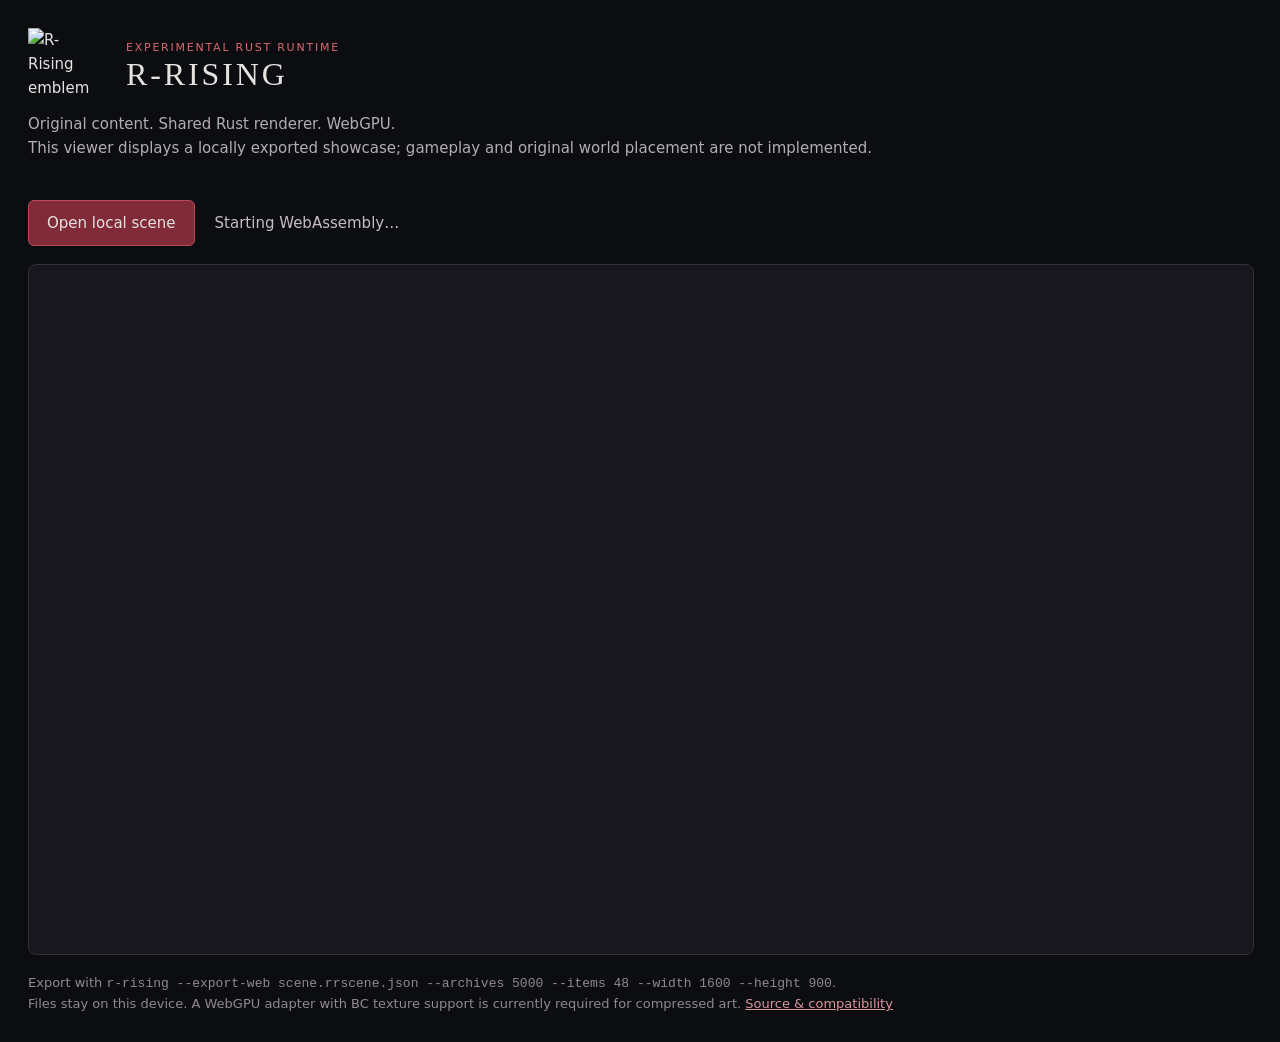
==== web/index.html @ 3d415c88 "Publish Rust runtime foundation with native and WebGPU content viewers" ====
<!doctype html>
<html lang="en">
<meta charset="utf-8">
<meta name="viewport" content="width=device-width,initial-scale=1">
<title>R-Rising · WebGPU content viewer</title>
<link rel="icon" href="branding/logo.png">
<style>
:root{color-scheme:dark;font:15px/1.6 system-ui;background:#0c0d11;color:#e5e2e0}body{max-width:1280px;margin:auto;padding:28px}header{display:flex;align-items:center;gap:22px}header img{width:76px;height:76px;object-fit:contain}h1{font:32px Georgia;letter-spacing:.09em;margin:0}p{color:#b4adb1;margin:8px 0 22px}.tag{font-size:11px;letter-spacing:.16em;color:#da6970;text-transform:uppercase}.toolbar{display:flex;gap:20px;align-items:center;flex-wrap:wrap;padding:18px 0}label{background:#812b39;border:1px solid #b94a58;border-radius:6px;padding:10px 18px;cursor:pointer}input{display:none}#status{color:#c9bdc4}canvas{display:block;width:100%;aspect-ratio:16/9;background:#17171d;border:1px solid #343039;border-radius:8px}footer{font-size:13px;color:#92898f;padding-top:18px}a{color:#db969e}
</style>
<header><img src="branding/logo.png" alt="R-Rising emblem"><div><div class="tag">Experimental Rust runtime</div><h1>R-RISING</h1></div></header>
<p>Original content. Shared Rust renderer. WebGPU.<br>This viewer displays a locally exported showcase; gameplay and original world placement are not implemented.</p>
<div class="toolbar"><label>Open local scene<input id="scene" type="file" accept=".json"></label><span id="status" role="status">Starting WebAssembly…</span></div>
<canvas id="viewport" width="1600" height="900" aria-label="Scene rendered by Rust and WebGPU"></canvas>
<footer>Export with <code>r-rising --export-web scene.rrscene.json --archives 5000 --items 48 --width 1600 --height 900</code>.<br>Files stay on this device. A WebGPU adapter with BC texture support is currently required for compressed art. <a href="https://github.com/LakoMoor/R-Rising">Source & compatibility</a></footer>
<script type="module">
import init, { BrowserViewer } from './pkg/rrising_web.js';
const status = document.querySelector('#status');
const input = document.querySelector('#scene');
let viewer, frame;
try {
  if (!navigator.gpu) throw new Error('WebGPU is unavailable in this browser. Use a browser with WebGPU support over HTTPS or localhost.');
  await init();
  status.textContent = 'Ready · open a local .rrscene.json file';
  input.addEventListener('change', async () => {
    const file = input.files[0];
    if (!file) return;
    delete document.documentElement.dataset.loaded;
    cancelAnimationFrame(frame);
    if (viewer) { viewer.free(); viewer = undefined; }
    status.textContent = 'Loading local content…';
    try {
      if (file.size > 256 * 1024 * 1024) throw new Error('Scene transfer exceeds 256 MiB');
      viewer = await BrowserViewer.create(document.querySelector('canvas'), await file.text());
      const render = () => {
        try { viewer.render(); frame = requestAnimationFrame(render); }
        catch (error) { status.textContent = `Render failed: ${error}`; }
      };
      render();
      status.textContent = `${viewer.item_count()} original objects · Rust / WebGPU · showcase only`;
      document.documentElement.dataset.loaded = 'true';
    } catch (error) { status.textContent = `Unable to load scene: ${error}`; }
  });
} catch (error) { status.textContent = String(error); }
</script>
</html>
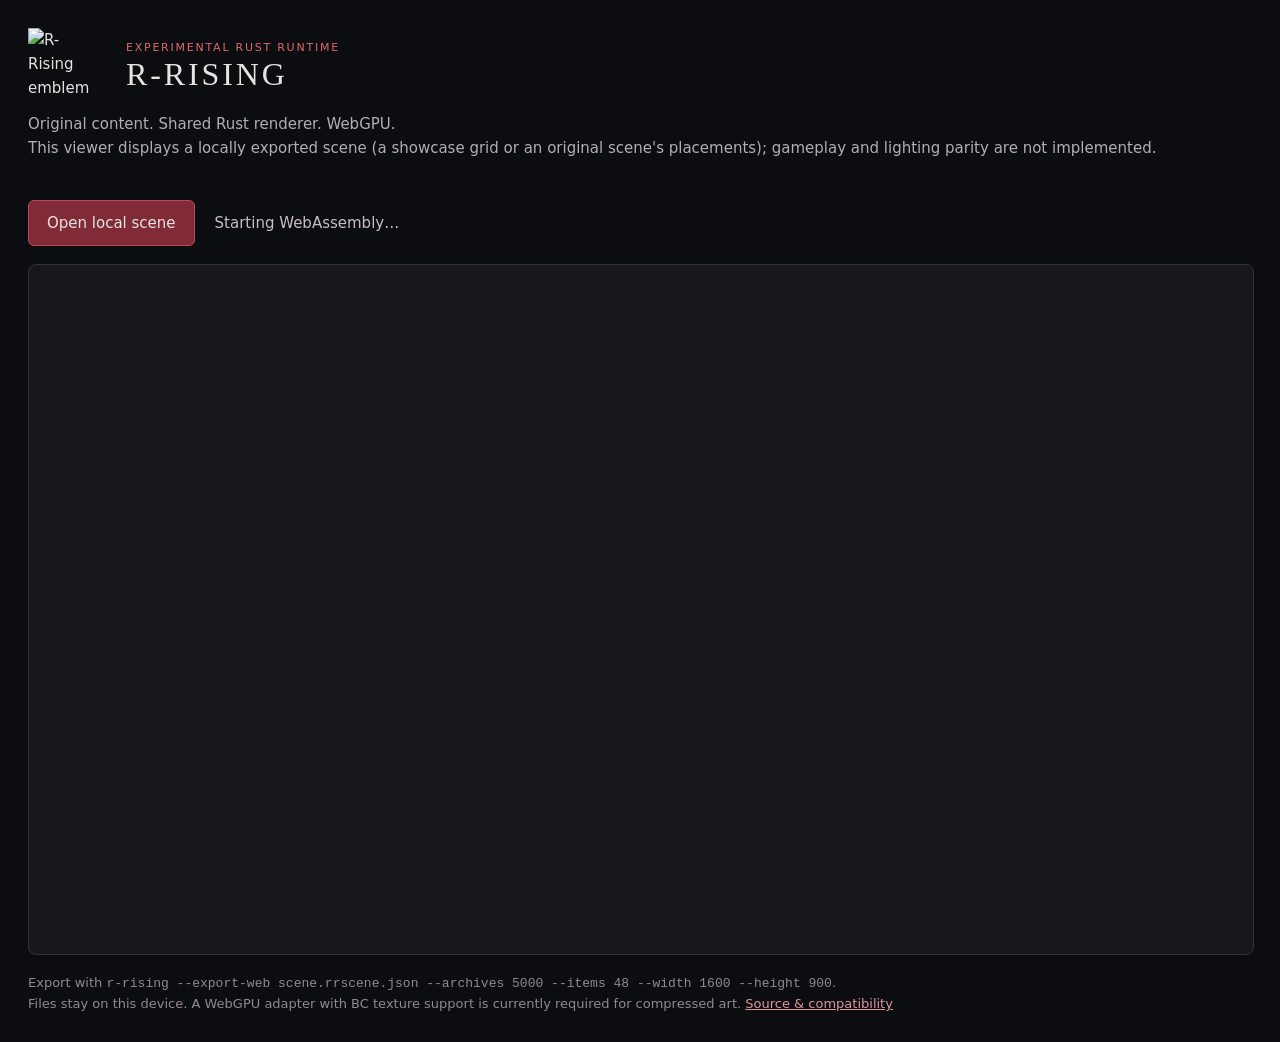
==== commit 8cbbe62a: "Render original scene entities at their LocalToWorld placements (native + WebGPU) Co-Authored-By: Cl" ====
--- a/web/index.html
+++ b/web/index.html
@@ -8,7 +8,7 @@
 :root{color-scheme:dark;font:15px/1.6 system-ui;background:#0c0d11;color:#e5e2e0}body{max-width:1280px;margin:auto;padding:28px}header{display:flex;align-items:center;gap:22px}header img{width:76px;height:76px;object-fit:contain}h1{font:32px Georgia;letter-spacing:.09em;margin:0}p{color:#b4adb1;margin:8px 0 22px}.tag{font-size:11px;letter-spacing:.16em;color:#da6970;text-transform:uppercase}.toolbar{display:flex;gap:20px;align-items:center;flex-wrap:wrap;padding:18px 0}label{background:#812b39;border:1px solid #b94a58;border-radius:6px;padding:10px 18px;cursor:pointer}input{display:none}#status{color:#c9bdc4}canvas{display:block;width:100%;aspect-ratio:16/9;background:#17171d;border:1px solid #343039;border-radius:8px}footer{font-size:13px;color:#92898f;padding-top:18px}a{color:#db969e}
 </style>
 <header><img src="branding/logo.png" alt="R-Rising emblem"><div><div class="tag">Experimental Rust runtime</div><h1>R-RISING</h1></div></header>
-<p>Original content. Shared Rust renderer. WebGPU.<br>This viewer displays a locally exported showcase; gameplay and original world placement are not implemented.</p>
+<p>Original content. Shared Rust renderer. WebGPU.<br>This viewer displays a locally exported scene (a showcase grid or an original scene's placements); gameplay and lighting parity are not implemented.</p>
 <div class="toolbar"><label>Open local scene<input id="scene" type="file" accept=".json"></label><span id="status" role="status">Starting WebAssembly…</span></div>
 <canvas id="viewport" width="1600" height="900" aria-label="Scene rendered by Rust and WebGPU"></canvas>
 <footer>Export with <code>r-rising --export-web scene.rrscene.json --archives 5000 --items 48 --width 1600 --height 900</code>.<br>Files stay on this device. A WebGPU adapter with BC texture support is currently required for compressed art. <a href="https://github.com/LakoMoor/R-Rising">Source & compatibility</a></footer>
@@ -36,7 +36,7 @@
         catch (error) { status.textContent = `Render failed: ${error}`; }
       };
       render();
-      status.textContent = `${viewer.item_count()} original objects · Rust / WebGPU · showcase only`;
+      status.textContent = `${viewer.item_count()} draw groups · Rust / WebGPU · original data, not gameplay`;
       document.documentElement.dataset.loaded = 'true';
     } catch (error) { status.textContent = `Unable to load scene: ${error}`; }
   });
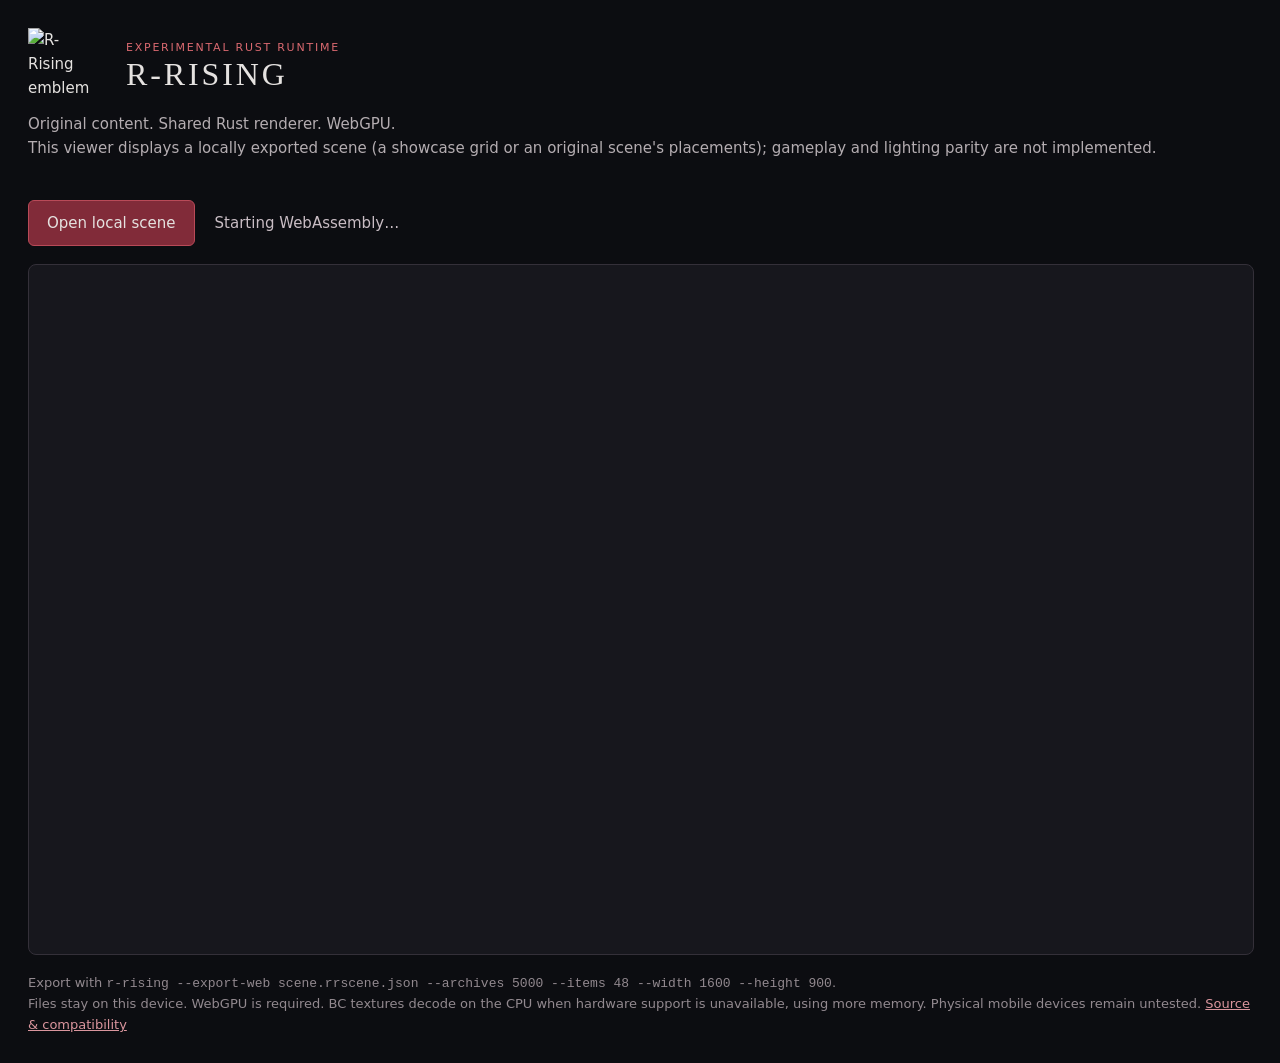
==== commit dae56e43: "Support BC textures without GPU compression and fix BC6H/BC7 orientation" ====
--- a/web/index.html
+++ b/web/index.html
@@ -11,7 +11,7 @@
 <p>Original content. Shared Rust renderer. WebGPU.<br>This viewer displays a locally exported scene (a showcase grid or an original scene's placements); gameplay and lighting parity are not implemented.</p>
 <div class="toolbar"><label>Open local scene<input id="scene" type="file" accept=".json"></label><span id="status" role="status">Starting WebAssembly…</span></div>
 <canvas id="viewport" width="1600" height="900" aria-label="Scene rendered by Rust and WebGPU"></canvas>
-<footer>Export with <code>r-rising --export-web scene.rrscene.json --archives 5000 --items 48 --width 1600 --height 900</code>.<br>Files stay on this device. A WebGPU adapter with BC texture support is currently required for compressed art. <a href="https://github.com/LakoMoor/R-Rising">Source & compatibility</a></footer>
+<footer>Export with <code>r-rising --export-web scene.rrscene.json --archives 5000 --items 48 --width 1600 --height 900</code>.<br>Files stay on this device. WebGPU is required. BC textures decode on the CPU when hardware support is unavailable, using more memory. Physical mobile devices remain untested. <a href="https://github.com/LakoMoor/R-Rising">Source & compatibility</a></footer>
 <script type="module">
 import init, { BrowserViewer } from './pkg/rrising_web.js';
 const status = document.querySelector('#status');
@@ -21,8 +21,7 @@
   if (!navigator.gpu) throw new Error('WebGPU is unavailable in this browser. Use a browser with WebGPU support over HTTPS or localhost.');
   await init();
   status.textContent = 'Ready · open a local .rrscene.json file';
-  input.addEventListener('change', async () => {
-    const file = input.files[0];
+  const load = async (file) => {
     if (!file) return;
     delete document.documentElement.dataset.loaded;
     cancelAnimationFrame(frame);
@@ -39,7 +38,15 @@
       status.textContent = `${viewer.item_count()} draw groups · Rust / WebGPU · original data, not gameplay`;
       document.documentElement.dataset.loaded = 'true';
     } catch (error) { status.textContent = `Unable to load scene: ${error}`; }
-  });
+  };
+  input.addEventListener('change', () => load(input.files[0]));
+  // Same-origin convenience: ?scene=<path> fetches a scene export served next to the page.
+  const preset = new URLSearchParams(location.search).get('scene');
+  if (preset && !/^[a-z][a-z0-9+.-]*:|^\/\//i.test(preset)) {
+    const response = await fetch(preset);
+    if (response.ok) await load(await response.blob());
+    else status.textContent = `Unable to fetch ${preset}: HTTP ${response.status}`;
+  }
 } catch (error) { status.textContent = String(error); }
 </script>
 </html>
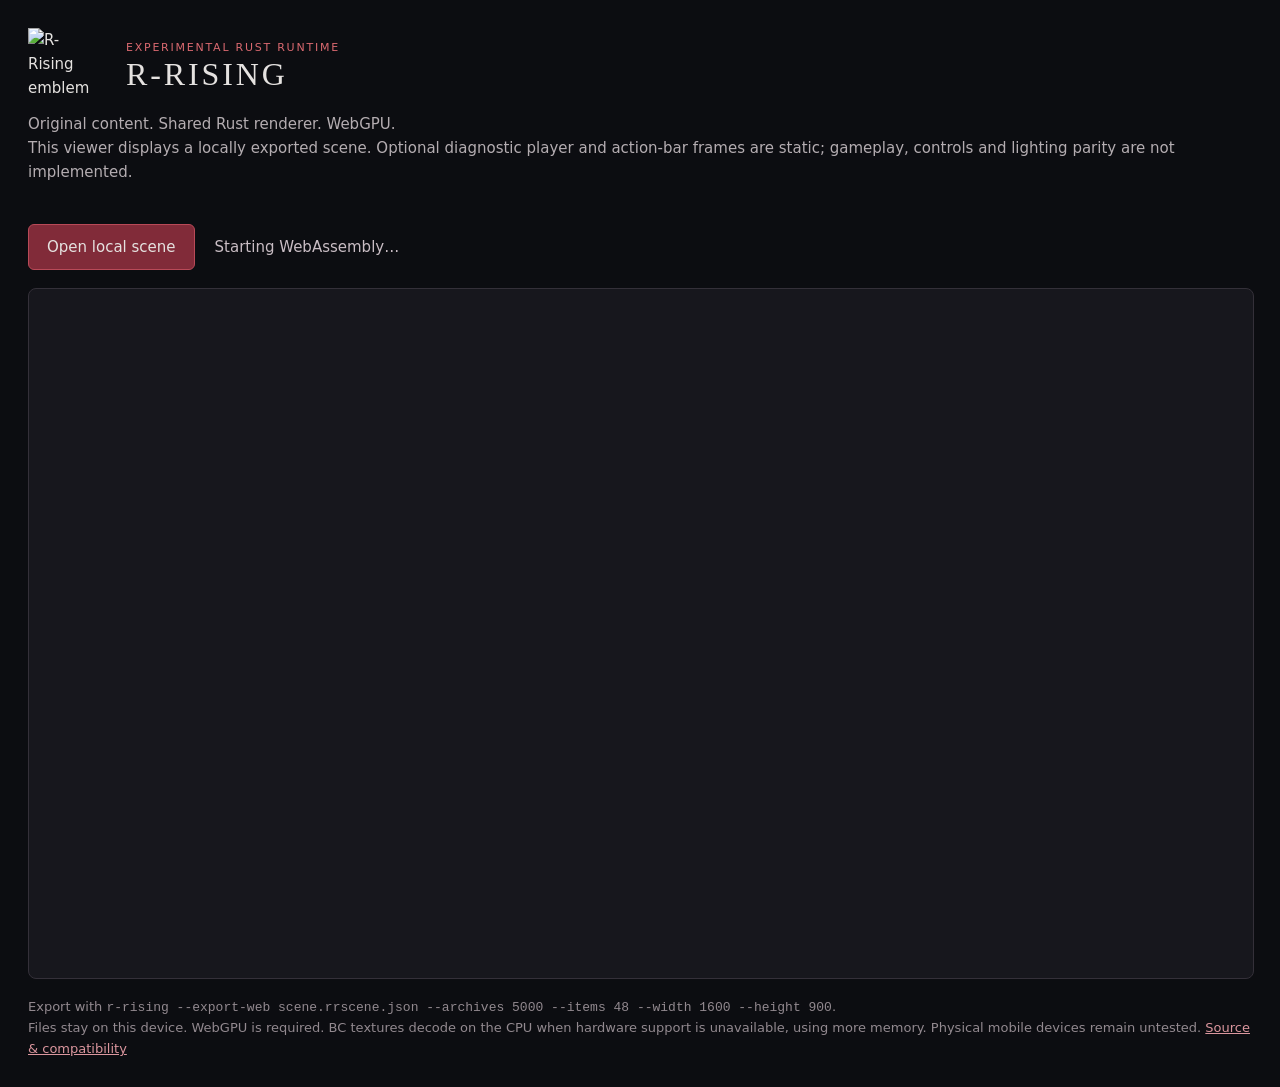
==== commit 00400c5a: "Export diagnostic player and HUD to browser" ====
--- a/web/index.html
+++ b/web/index.html
@@ -8,7 +8,7 @@
 :root{color-scheme:dark;font:15px/1.6 system-ui;background:#0c0d11;color:#e5e2e0}body{max-width:1280px;margin:auto;padding:28px}header{display:flex;align-items:center;gap:22px}header img{width:76px;height:76px;object-fit:contain}h1{font:32px Georgia;letter-spacing:.09em;margin:0}p{color:#b4adb1;margin:8px 0 22px}.tag{font-size:11px;letter-spacing:.16em;color:#da6970;text-transform:uppercase}.toolbar{display:flex;gap:20px;align-items:center;flex-wrap:wrap;padding:18px 0}label{background:#812b39;border:1px solid #b94a58;border-radius:6px;padding:10px 18px;cursor:pointer}input{display:none}#status{color:#c9bdc4}canvas{display:block;width:100%;aspect-ratio:16/9;background:#17171d;border:1px solid #343039;border-radius:8px}footer{font-size:13px;color:#92898f;padding-top:18px}a{color:#db969e}
 </style>
 <header><img src="branding/logo.png" alt="R-Rising emblem"><div><div class="tag">Experimental Rust runtime</div><h1>R-RISING</h1></div></header>
-<p>Original content. Shared Rust renderer. WebGPU.<br>This viewer displays a locally exported scene (a showcase grid or an original scene's placements); gameplay and lighting parity are not implemented.</p>
+<p>Original content. Shared Rust renderer. WebGPU.<br>This viewer displays a locally exported scene. Optional diagnostic player and action-bar frames are static; gameplay, controls and lighting parity are not implemented.</p>
 <div class="toolbar"><label>Open local scene<input id="scene" type="file" accept=".json"></label><span id="status" role="status">Starting WebAssembly…</span></div>
 <canvas id="viewport" width="1600" height="900" aria-label="Scene rendered by Rust and WebGPU"></canvas>
 <footer>Export with <code>r-rising --export-web scene.rrscene.json --archives 5000 --items 48 --width 1600 --height 900</code>.<br>Files stay on this device. WebGPU is required. BC textures decode on the CPU when hardware support is unavailable, using more memory. Physical mobile devices remain untested. <a href="https://github.com/LakoMoor/R-Rising">Source & compatibility</a></footer>
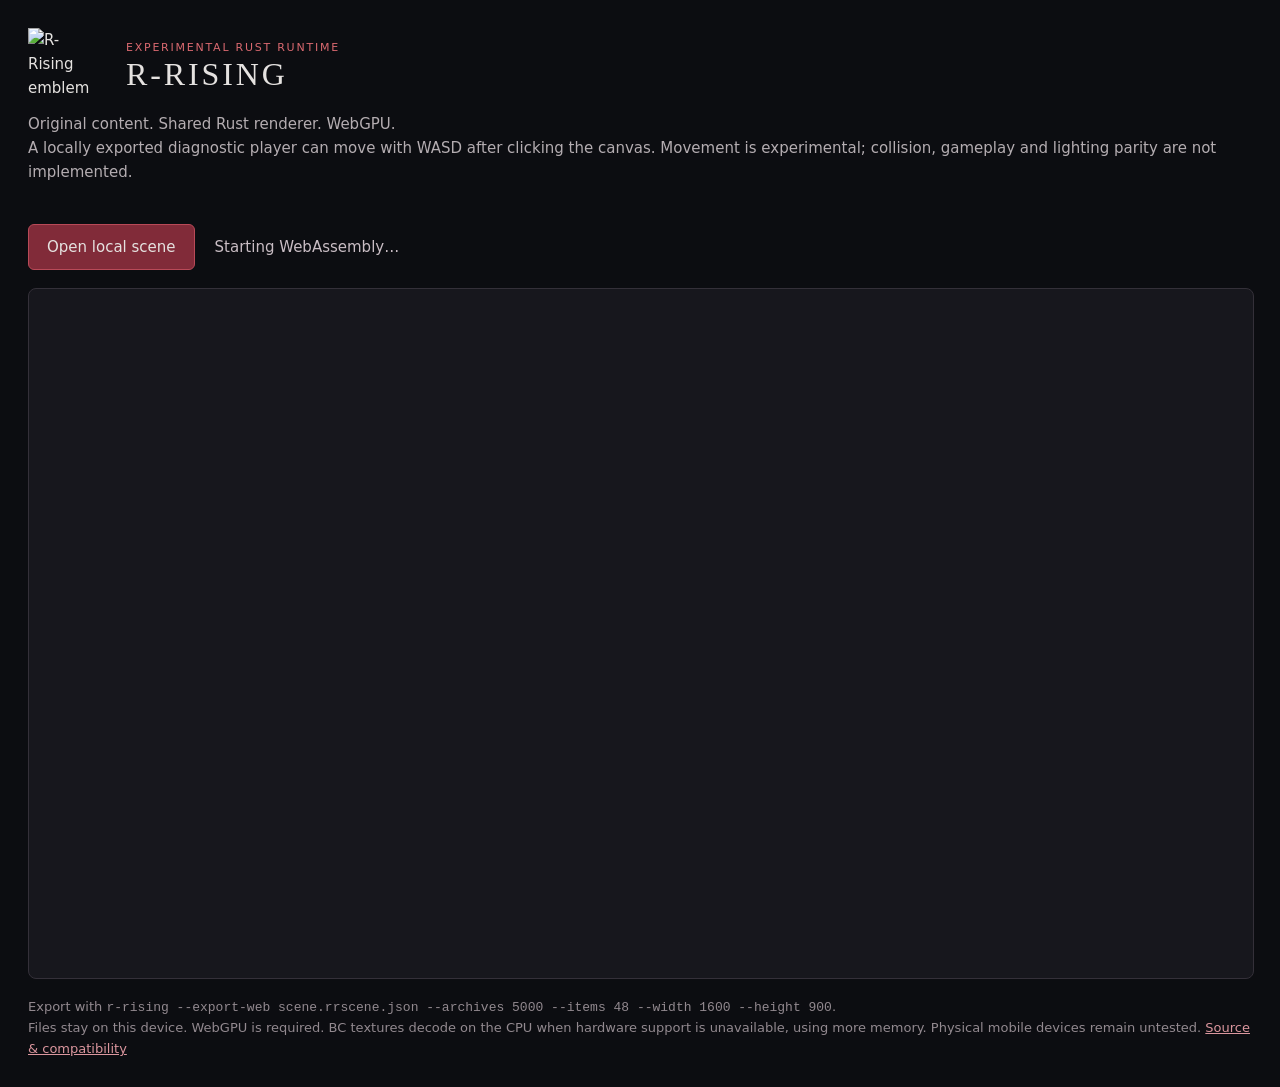
==== commit 10fdb25a: "Run experimental player movement in browser" ====
--- a/web/index.html
+++ b/web/index.html
@@ -8,15 +8,36 @@
 :root{color-scheme:dark;font:15px/1.6 system-ui;background:#0c0d11;color:#e5e2e0}body{max-width:1280px;margin:auto;padding:28px}header{display:flex;align-items:center;gap:22px}header img{width:76px;height:76px;object-fit:contain}h1{font:32px Georgia;letter-spacing:.09em;margin:0}p{color:#b4adb1;margin:8px 0 22px}.tag{font-size:11px;letter-spacing:.16em;color:#da6970;text-transform:uppercase}.toolbar{display:flex;gap:20px;align-items:center;flex-wrap:wrap;padding:18px 0}label{background:#812b39;border:1px solid #b94a58;border-radius:6px;padding:10px 18px;cursor:pointer}input{display:none}#status{color:#c9bdc4}canvas{display:block;width:100%;aspect-ratio:16/9;background:#17171d;border:1px solid #343039;border-radius:8px}footer{font-size:13px;color:#92898f;padding-top:18px}a{color:#db969e}
 </style>
 <header><img src="branding/logo.png" alt="R-Rising emblem"><div><div class="tag">Experimental Rust runtime</div><h1>R-RISING</h1></div></header>
-<p>Original content. Shared Rust renderer. WebGPU.<br>This viewer displays a locally exported scene. Optional diagnostic player and action-bar frames are static; gameplay, controls and lighting parity are not implemented.</p>
+<p>Original content. Shared Rust renderer. WebGPU.<br>A locally exported diagnostic player can move with WASD after clicking the canvas. Movement is experimental; collision, gameplay and lighting parity are not implemented.</p>
 <div class="toolbar"><label>Open local scene<input id="scene" type="file" accept=".json"></label><span id="status" role="status">Starting WebAssembly…</span></div>
-<canvas id="viewport" width="1600" height="900" aria-label="Scene rendered by Rust and WebGPU"></canvas>
+<canvas id="viewport" width="1600" height="900" tabindex="0" aria-label="Scene rendered by Rust and WebGPU; click and use WASD for experimental movement"></canvas>
 <footer>Export with <code>r-rising --export-web scene.rrscene.json --archives 5000 --items 48 --width 1600 --height 900</code>.<br>Files stay on this device. WebGPU is required. BC textures decode on the CPU when hardware support is unavailable, using more memory. Physical mobile devices remain untested. <a href="https://github.com/LakoMoor/R-Rising">Source & compatibility</a></footer>
 <script type="module">
 import init, { BrowserViewer } from './pkg/rrising_web.js';
 const status = document.querySelector('#status');
 const input = document.querySelector('#scene');
+const canvas = document.querySelector('#viewport');
 let viewer, frame;
+// Read-only local test hook; enabled only when explicitly requested in the URL.
+if (new URLSearchParams(location.search).get('diagnostic') === '1') {
+  window.rrisingPlayerPosition = () => viewer?.player_position() ?? [];
+  window.rrisingPlayerAnimationFrame = () => viewer?.player_animation_frame() ?? -1;
+}
+const keys = new Set(), pending = new Set();
+const movementKeys = new Set(['KeyW','KeyA','KeyS','KeyD']);
+canvas.addEventListener('pointerdown', () => canvas.focus());
+canvas.addEventListener('keydown', event => {
+  if (!viewer?.has_player() || !movementKeys.has(event.code)) return;
+  event.preventDefault();
+  if (!keys.has(event.code)) pending.add(event.code);
+  keys.add(event.code);
+});
+canvas.addEventListener('keyup', event => {
+  if (!movementKeys.has(event.code)) return;
+  event.preventDefault();
+  keys.delete(event.code);
+});
+canvas.addEventListener('blur', () => { keys.clear(); pending.clear(); });
 try {
   if (!navigator.gpu) throw new Error('WebGPU is unavailable in this browser. Use a browser with WebGPU support over HTTPS or localhost.');
   await init();
@@ -25,17 +46,27 @@
     if (!file) return;
     delete document.documentElement.dataset.loaded;
     cancelAnimationFrame(frame);
+    keys.clear(); pending.clear();
     if (viewer) { viewer.free(); viewer = undefined; }
     status.textContent = 'Loading local content…';
     try {
       if (file.size > 256 * 1024 * 1024) throw new Error('Scene transfer exceeds 256 MiB');
-      viewer = await BrowserViewer.create(document.querySelector('canvas'), await file.text());
-      const render = () => {
-        try { viewer.render(); frame = requestAnimationFrame(render); }
+      viewer = await BrowserViewer.create(canvas, await file.text());
+      let last;
+      const render = now => {
+        try {
+          const active = key => keys.has(key) || pending.has(key);
+          const x = Number(active('KeyD')) - Number(active('KeyA'));
+          const z = Number(active('KeyW')) - Number(active('KeyS'));
+          if (viewer.advance_player(x, z, last === undefined ? 0 : now - last) > 0) pending.clear();
+          last = now;
+          viewer.render(); frame = requestAnimationFrame(render);
+        }
         catch (error) { status.textContent = `Render failed: ${error}`; }
       };
-      render();
-      status.textContent = `${viewer.item_count()} draw groups · Rust / WebGPU · original data, not gameplay`;
+      viewer.render();
+      frame = requestAnimationFrame(render);
+      status.textContent = `${viewer.item_count()} draw groups · Rust / WebGPU · ${viewer.has_player() ? 'click canvas for experimental WASD' : 'static scene'} · not gameplay`;
       document.documentElement.dataset.loaded = 'true';
     } catch (error) { status.textContent = `Unable to load scene: ${error}`; }
   };
